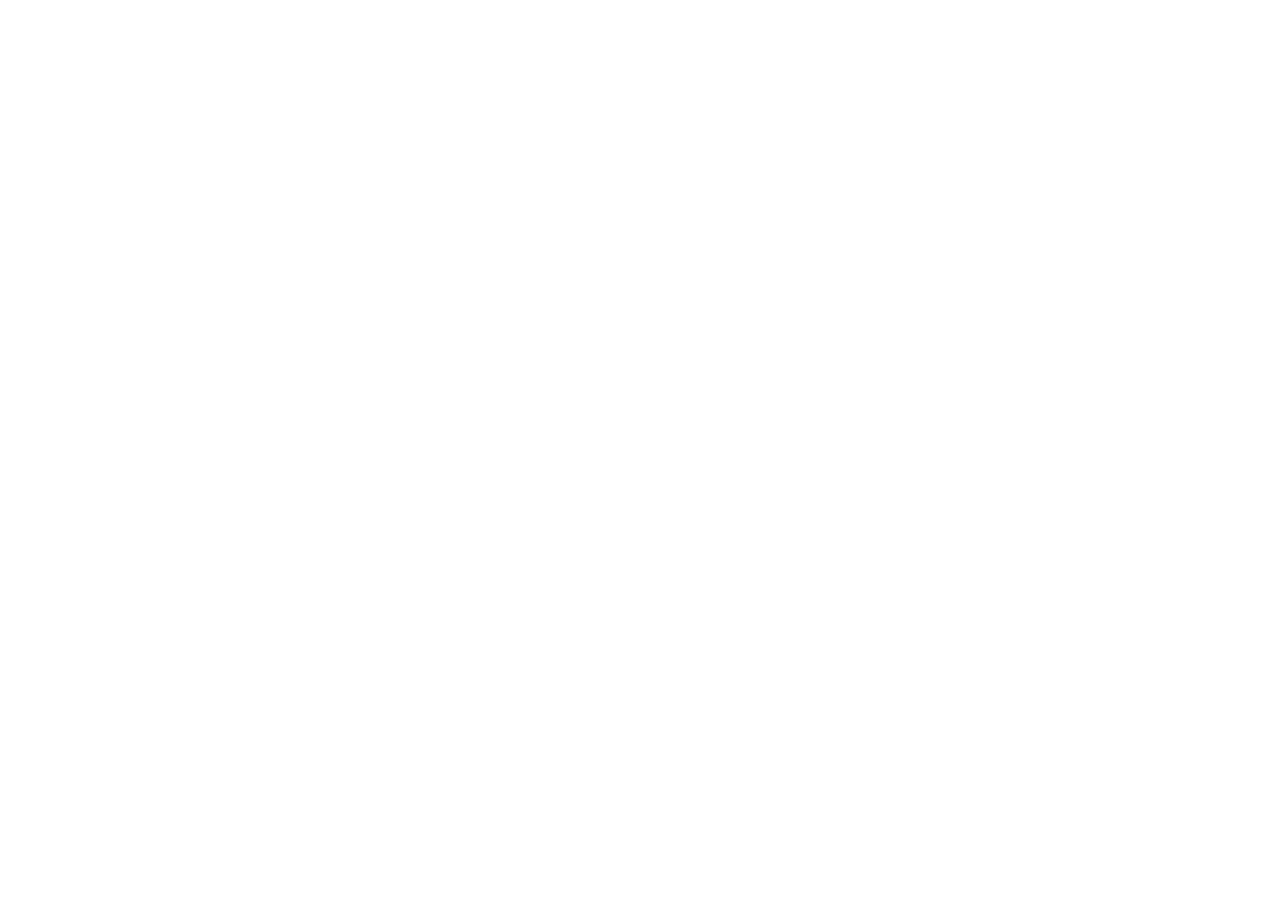
==== index.html @ 127572aa "test" ====
<!DOCTYPE html>
<html lang="en">

<head>
    <meta charset="UTF-8">
    <meta http-equiv="X-UA-Compatible" content="IE=edge">
    <meta name="viewport" content="width=device-width, initial-scale=1.0">
    <link rel="stylesheet" href="style.css">
    <title>About me</title>
</head>

<body>
    <div class="container">
        <heading>
            <h1></h1>
        </heading>
            
        <section>
            <nav>

            </nav>
            <p>

            </p>
        </section>
    </div>
    
    <footer>

    </footer>
</body>
</html>
---- style.css ----
* {
    box-sizing: border-box;
}

body {
    margin: 0;
}

/* typography */
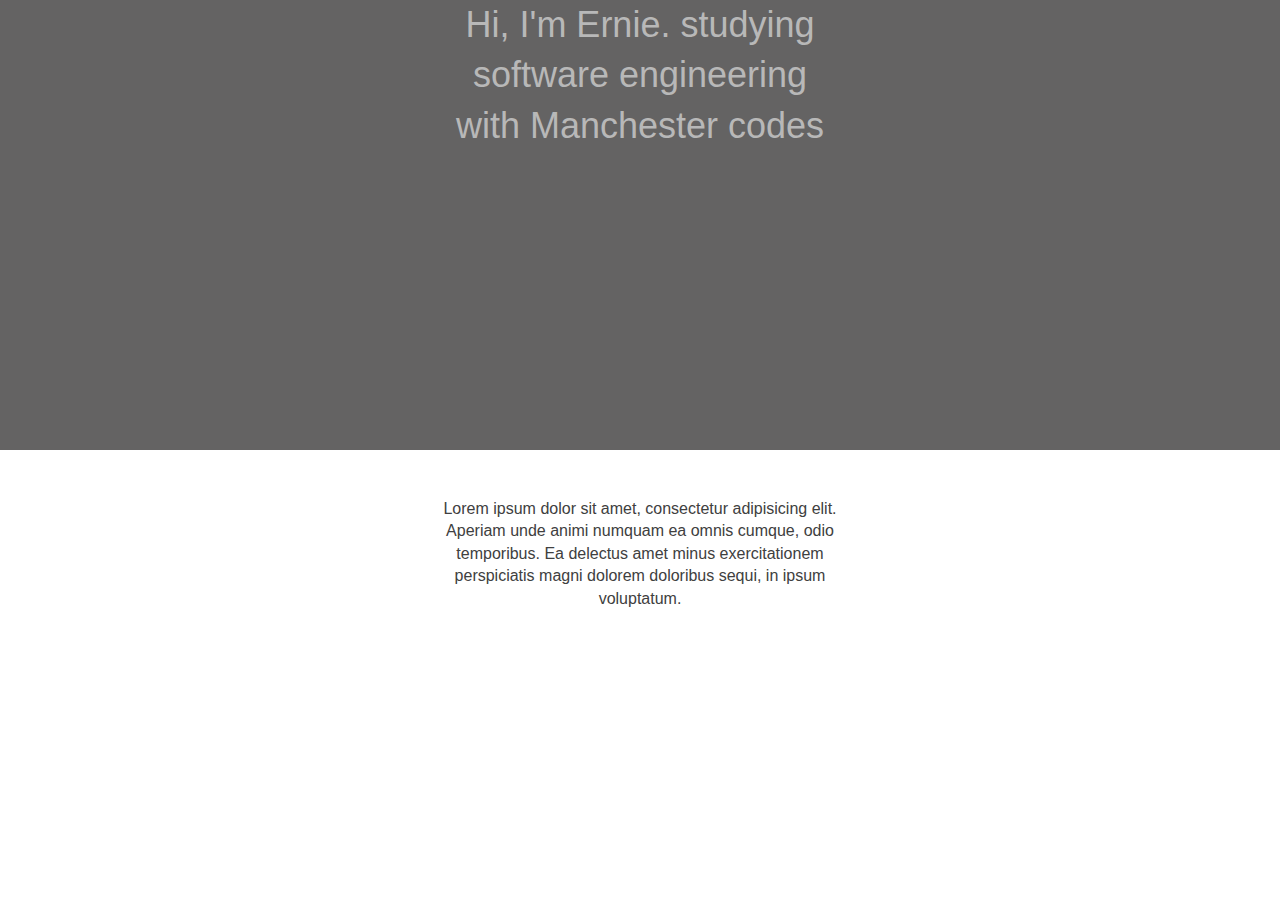
==== commit ea8452aa: "mobile sorted, nav bar and contented" ====
--- a/index.html
+++ b/index.html
@@ -10,20 +10,17 @@
 </head>
 
 <body>
-    <div class="container">
-        <heading>
-            <h1></h1>
-        </heading>
-            
-        <section>
+    <div class="intro">
+            <h1>Hi, I'm Ernie. studying software engineering with Manchester codes </h1>
+    </div> 
+
+        <section class="main-content">
+            <p>Lorem ipsum dolor sit amet, consectetur adipisicing elit. Aperiam unde animi numquam ea omnis cumque, odio temporibus. Ea delectus amet minus exercitationem perspiciatis magni dolorem doloribus sequi, in ipsum voluptatum.</p>
+
             <nav>
 
             </nav>
-            <p>
-
-            </p>
         </section>
-    </div>
     
     <footer>
 
--- a/style.css
+++ b/style.css
@@ -1,9 +1,55 @@
-* {
+html {
     box-sizing: border-box;
+}
+
+*, *:before, *:after {
+    box-sizing: inherit;
 }
 
 body {
     margin: 0;
+    font-family:'Segoe UI', Tahoma, Geneva, Verdana, sans-serif;
+    line-height: 1.4;
+    color: #404040;
+    text-align: center;
 }
 
-/* typography */+/* typography */
+
+h1 {
+    font-size: 2.25em;
+    font-weight: 300;
+    color: #b8b8b8;
+    margin: 0;
+}
+
+/* intro */
+
+.intro {
+    background-color: #646363;
+    background-image: url(https://picsum.photos/200/300?grayscale);
+    background-blend-mode: multiply;
+    background-repeat: no-repeat;
+    background-position: center;
+    background-size: cover;
+    padding: 0 .5em 2em;
+    display: flex;
+    flex-direction: column;
+    justify-content: space-between;
+    min-height: 50vh;
+}
+
+/* main -content section */
+
+.main-content {
+    padding: 2em 1.25em;
+}
+
+.intro > *,
+.main-content > * {
+    max-width: 400px;
+    margin-right: auto;
+    margin-left: auto;
+}
+
+
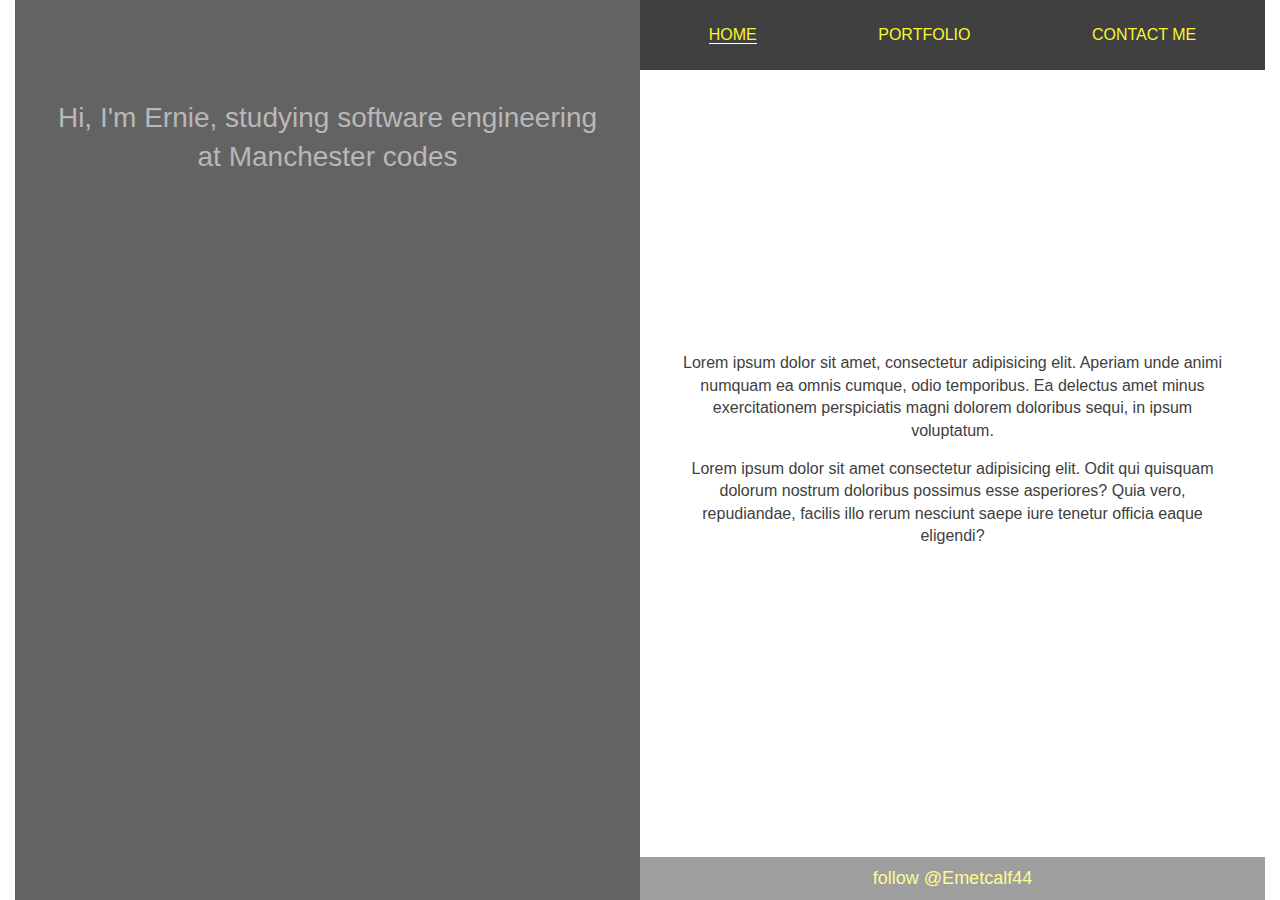
==== commit b87ac030: "image/text needs adding, sort out colours" ====
--- a/index.html
+++ b/index.html
@@ -10,20 +10,33 @@
 </head>
 
 <body>
-    <div class="intro">
-            <h1>Hi, I'm Ernie. studying software engineering with Manchester codes </h1>
-    </div> 
 
-        <section class="main-content">
-            <p>Lorem ipsum dolor sit amet, consectetur adipisicing elit. Aperiam unde animi numquam ea omnis cumque, odio temporibus. Ea delectus amet minus exercitationem perspiciatis magni dolorem doloribus sequi, in ipsum voluptatum.</p>
+        <div class="intro">
+                <h1>Hi, I'm Ernie, studying software engineering at Manchester codes </h1>
+        </div> 
 
-            <nav>
+        <div class="content">
 
-            </nav>
-        </section>
-    
-    <footer>
+            <div class="nav">
+                <ul class="nav-list">
+                    <li class="nav-item"><a class="nav-link current-page" href="#">home</a></li>
+                    <li class="nav-item"><a class="nav-link" href="#">portfolio</a></li>
+                    <li class="nav-item"><a class="nav-link" href="#">contact me</a></li>
+                </ul>
+            </div>
 
-    </footer>
+            <div class="bio">
+                <p>Lorem ipsum dolor sit amet, consectetur adipisicing elit. Aperiam unde animi numquam ea omnis cumque, odio temporibus. Ea delectus amet minus exercitationem perspiciatis magni dolorem doloribus sequi, in ipsum voluptatum.</p>
+                <p>Lorem ipsum dolor sit amet consectetur adipisicing elit. Odit qui quisquam dolorum nostrum doloribus possimus esse asperiores? Quia vero, repudiandae, facilis illo rerum nesciunt saepe iure tenetur officia eaque eligendi?</p>
+            </div>
+
+            <footer>
+                <a class="nav-link" href="https://twitter.com/emetcalf44?ref_src=twsrc%5Etfw"
+                class="twitter-follow-button" data-show-count="false">follow @Emetcalf44</a>
+                <script async src="https://platform.twitter.com/widgets.js" charset="utf-8"></script>
+            </footer>
+        </div>
+
+
 </body>
 </html>--- a/style.css
+++ b/style.css
@@ -8,6 +8,7 @@
 
 body {
     margin: 0;
+    padding: 0;
     font-family:'Segoe UI', Tahoma, Geneva, Verdana, sans-serif;
     line-height: 1.4;
     color: #404040;
@@ -17,12 +18,18 @@
 /* typography */
 
 h1 {
-    font-size: 2.25em;
+    font-size: 1.75em;
     font-weight: 300;
     color: #b8b8b8;
     margin: 0;
+    padding-top: 2em;
 }
 
+.bio {
+    color: #404040;
+    font-size: 1rem;
+    padding: 1em 2em 1em 2em;
+}
 /* intro */
 
 .intro {
@@ -41,15 +48,111 @@
 
 /* main -content section */
 
+.intro,
 .main-content {
-    padding: 2em 1.25em;
-}
-
-.intro > *,
-.main-content > * {
-    max-width: 400px;
+    max-width: 100%;
     margin-right: auto;
     margin-left: auto;
 }
 
+.content {
+    display: flex;
+    flex-direction: column;
+    justify-content: center;
+}
 
+.nav {
+    background-color: #404040;
+    width: 100%;
+    margin: 0 auto;
+    padding: .5em;
+    font-size: 1rem;
+    color: #fff;
+}
+
+.nav-list {
+    padding: 0;
+    list-style-type: none;
+    display: flex;
+    justify-content: space-around;
+}
+
+.nav-item {
+    /* margin: 0 1em; */
+    text-transform: uppercase;
+}
+
+.nav-link {
+    text-decoration: none;
+    color: #fff;
+    /* padding: .25em 0; */
+}
+
+.nav-link,
+.nav-focus {
+    color: rgb(248, 248, 43);
+}
+
+.current-page {
+    border-bottom: 1px solid #fff;
+}
+
+.intro h1 {
+    padding: .5em;
+}
+
+footer {
+    text-align: center;
+    background-color: #404040;
+    padding: .5em .75em;
+    margin: 0;
+    max-width: 100%;
+    opacity: .5;
+}
+
+/* media queries */
+
+@media (min-width: 500px) {
+    body {
+        font-size: 1.125em;
+        display: flex;
+        align-items: center;
+        margin: 0 auto;
+        max-width: 1250px;
+    }
+
+    .intro,
+    .content {
+        max-width: 50%;
+        height: 100vh;
+    }
+
+    .content {
+        position: relative;
+        display: flex;
+        flex-direction: column;
+        justify-content: center;
+        width: 50%;
+        min-height: 100vh;
+    }
+
+    .nav {
+        justify-content: space-around;
+        position: absolute;
+        top: 0px;
+        margin-bottom: 5rem;
+        order: -1;
+    }
+
+    h1 {
+        font-size: 1.75rem;
+        margin: 3em .5em 0 .5em;
+    }
+
+    footer {
+        position: absolute;
+        bottom: 0px;
+        width:100%;
+    }
+
+}
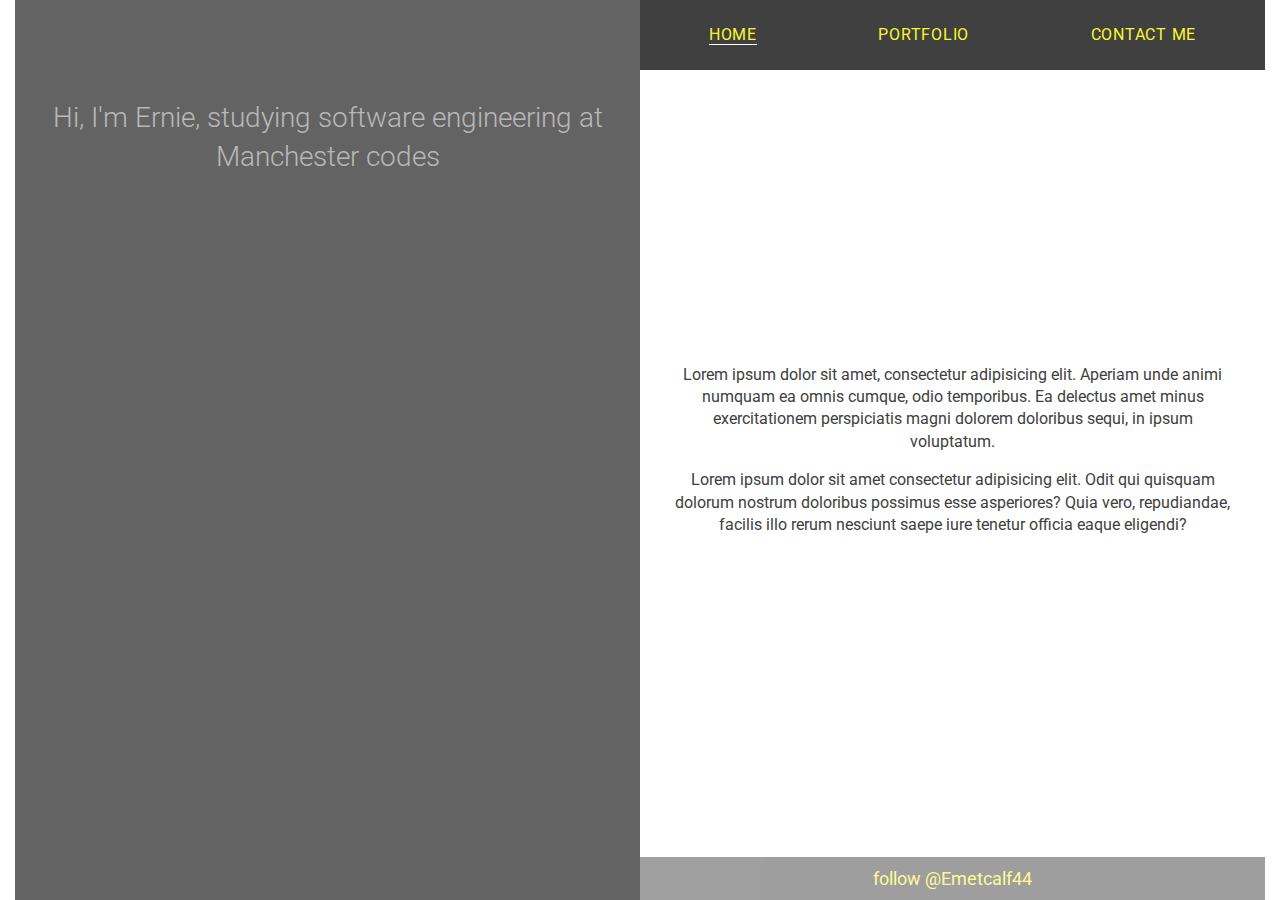
==== commit 7d693250: "for added with javascript which needs sorting" ====
--- a/index.html
+++ b/index.html
@@ -6,6 +6,8 @@
     <meta http-equiv="X-UA-Compatible" content="IE=edge">
     <meta name="viewport" content="width=device-width, initial-scale=1.0">
     <link rel="stylesheet" href="style.css">
+    <link rel="preconnect" href="https://fonts.gstatic.com">
+    <link href="https://fonts.googleapis.com/css2?family=Roboto:ital,wght@0,400;1,700&display=swap" rel="stylesheet">
     <title>About me</title>
 </head>
 
@@ -21,7 +23,7 @@
                 <ul class="nav-list">
                     <li class="nav-item"><a class="nav-link current-page" href="#">home</a></li>
                     <li class="nav-item"><a class="nav-link" href="#">portfolio</a></li>
-                    <li class="nav-item"><a class="nav-link" href="#">contact me</a></li>
+                    <li class="nav-item"><a class="nav-link" href="contact-me.html">contact me</a></li>
                 </ul>
             </div>
 
@@ -37,6 +39,6 @@
             </footer>
         </div>
 
-
+    <script src="index.js"></script>
 </body>
 </html>--- a/style.css
+++ b/style.css
@@ -9,7 +9,7 @@
 body {
     margin: 0;
     padding: 0;
-    font-family:'Segoe UI', Tahoma, Geneva, Verdana, sans-serif;
+    font-family: 'Roboto', sans-serif;
     line-height: 1.4;
     color: #404040;
     text-align: center;
@@ -61,8 +61,11 @@
     justify-content: center;
 }
 
+/* navigation */
+
 .nav {
     background-color: #404040;
+    letter-spacing: .75px;
     width: 100%;
     margin: 0 auto;
     padding: .5em;
@@ -78,14 +81,12 @@
 }
 
 .nav-item {
-    /* margin: 0 1em; */
     text-transform: uppercase;
 }
 
 .nav-link {
     text-decoration: none;
     color: #fff;
-    /* padding: .25em 0; */
 }
 
 .nav-link,
@@ -109,6 +110,118 @@
     max-width: 100%;
     opacity: .5;
 }
+
+/* Form */
+
+form {
+    margin: .5em auto;
+    width: 100%;
+    height: 50%;
+}
+
+.form-list {
+    list-style: none;
+    padding: 0;
+    margin: 0 auto; 
+}
+
+::-webkit-input-placeholder { 
+    color: rgb(153, 153, 153);
+    opacity: .75;
+  }
+  ::-moz-placeholder { 
+    color: rgb(153, 153, 153);
+    opacity: .75;
+  }
+  :-ms-input-placeholder { 
+    color: rgb(153, 153, 153);
+    opacity: .75;
+  }
+  :-moz-placeholder { 
+    color: rgb(153, 153, 153);
+    opacity: .75;
+  }
+
+form li + li {
+  margin-top: .5em;
+}
+
+input,
+textarea {
+    font: 1em sans-serif;
+    width: 75%;
+    margin-bottom: .5em;
+}
+
+input {
+    padding: .5em;
+    text-align: center;
+    border: 1px solid #404040;
+    transform: scale(1);
+    transition: transform 250ms;
+}
+
+
+
+input:hover,
+textarea:hover,
+input:focus,
+textarea:focus {
+    border-color: #404040;
+    transform: scale(1.05);
+}
+
+textarea {
+    vertical-align: top;
+    height: 6em;
+}
+
+.btn {
+    display: inline-block;
+    margin: .75em .5em .5em .5em;
+    padding: 1em 1.5em;
+    font-size: .75rem;
+    text-transform: uppercase;
+    font-weight: 800;
+    letter-spacing: 1px;
+    cursor: pointer;
+}
+
+textarea,
+input,
+.btn {
+    border-radius: 5px;
+}
+
+.contact-btn{
+    background-color: #404040;
+    color: rgb(248, 248, 43);
+    transform: scale(1);
+    transition: transform 250ms;
+}
+
+.contact-btn:hover,
+.contact-btn:focus {
+    transform: scale(1.1);
+}
+
+/* screen reader */
+
+.sr-only {
+    position: absolute;
+    left: -10px;
+    height: 1px;
+    width: 300px;
+    overflow: hidden;
+}
+
+.contact-info {
+    font-size: 1em;
+    width: 75%;
+    text-align: center;
+    margin: 0 auto;
+}
+
 
 /* media queries */
 
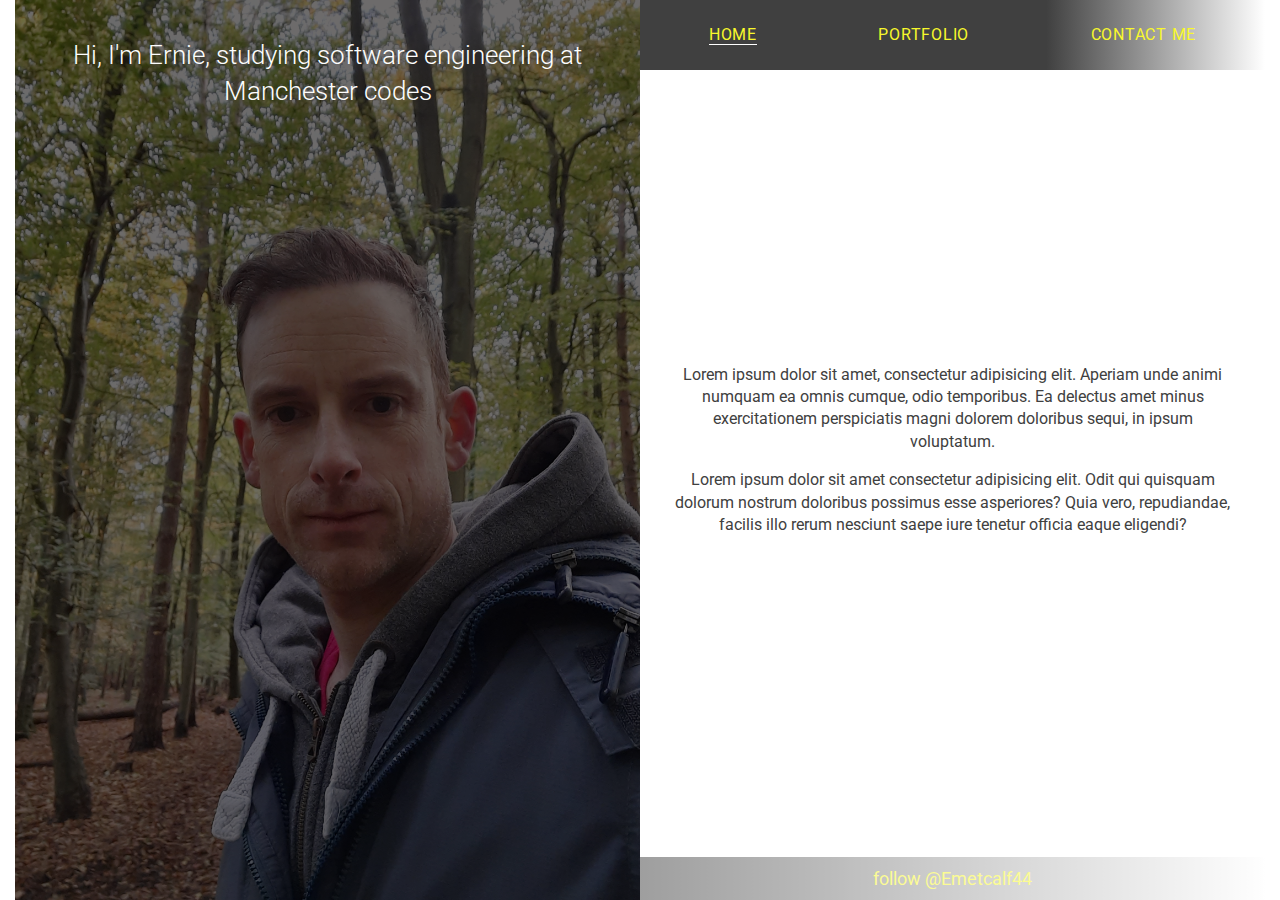
==== commit 77706305: "just need bio text and project links" ====
--- a/index.html
+++ b/index.html
@@ -9,11 +9,12 @@
     <link rel="preconnect" href="https://fonts.gstatic.com">
     <link href="https://fonts.googleapis.com/css2?family=Roboto:ital,wght@0,400;1,700&display=swap" rel="stylesheet">
     <title>About me</title>
+    <link rel="shortcut icon" type="image/jpg" href="images/favicon.ico"/>
 </head>
 
 <body>
 
-        <div class="intro">
+        <div class="intro text">
                 <h1>Hi, I'm Ernie, studying software engineering at Manchester codes </h1>
         </div> 
 
--- a/style.css
+++ b/style.css
@@ -20,7 +20,7 @@
 h1 {
     font-size: 1.75em;
     font-weight: 300;
-    color: #b8b8b8;
+    color: #fdfdfd;
     margin: 0;
     padding-top: 2em;
 }
@@ -33,8 +33,8 @@
 /* intro */
 
 .intro {
-    background-color: #646363;
-    background-image: url(https://picsum.photos/200/300?grayscale);
+    background-color: #6d6b6b;
+    background-image: url(./images/20201026_103300.jpg);
     background-blend-mode: multiply;
     background-repeat: no-repeat;
     background-position: center;
@@ -113,31 +113,42 @@
 
 /* Form */
 
+.form-container {
+    display: flex;
+    flex-direction: column;
+    justify-content: center;
+}
+
 form {
     margin: .5em auto;
     width: 100%;
-    height: 50%;
+    height: 75%;
 }
 
 .form-list {
+    width: 75%;
     list-style: none;
-    padding: 0;
+    padding: 0em;
     margin: 0 auto; 
 }
 
 ::-webkit-input-placeholder { 
+    font-family: 'Roboto', sans-serif;
     color: rgb(153, 153, 153);
     opacity: .75;
   }
   ::-moz-placeholder { 
+    font-family: 'Roboto', sans-serif;
     color: rgb(153, 153, 153);
     opacity: .75;
   }
   :-ms-input-placeholder { 
+    font-family: 'Roboto', sans-serif;
     color: rgb(153, 153, 153);
     opacity: .75;
   }
   :-moz-placeholder { 
+    font-family: 'Roboto', sans-serif;
     color: rgb(153, 153, 153);
     opacity: .75;
   }
@@ -146,11 +157,16 @@
   margin-top: .5em;
 }
 
+ul {
+    padding-left: 0;
+}
+
 input,
 textarea {
-    font: 1em sans-serif;
+    font: 2em;
     width: 75%;
     margin-bottom: .5em;
+    text-align: center;
 }
 
 input {
@@ -172,7 +188,8 @@
 }
 
 textarea {
-    vertical-align: top;
+    vertical-align: center;
+    padding: 2em;
     height: 6em;
 }
 
@@ -225,7 +242,7 @@
 
 /* media queries */
 
-@media (min-width: 500px) {
+@media (min-width: 550px) {
     body {
         font-size: 1.125em;
         display: flex;
@@ -258,8 +275,8 @@
     }
 
     h1 {
-        font-size: 1.75rem;
-        margin: 3em .5em 0 .5em;
+        font-size: 1.60rem;
+        margin: 1em .5em 0 .5em;
     }
 
     footer {
@@ -269,3 +286,13 @@
     }
 
 }
+
+@media (min-width: 1200px) {
+    .nav {
+        background-image: linear-gradient(to right, #404040 65%, #fff);
+    }
+
+    footer {
+        background-image: linear-gradient(to right, #404040, #fff);
+    }
+} 
